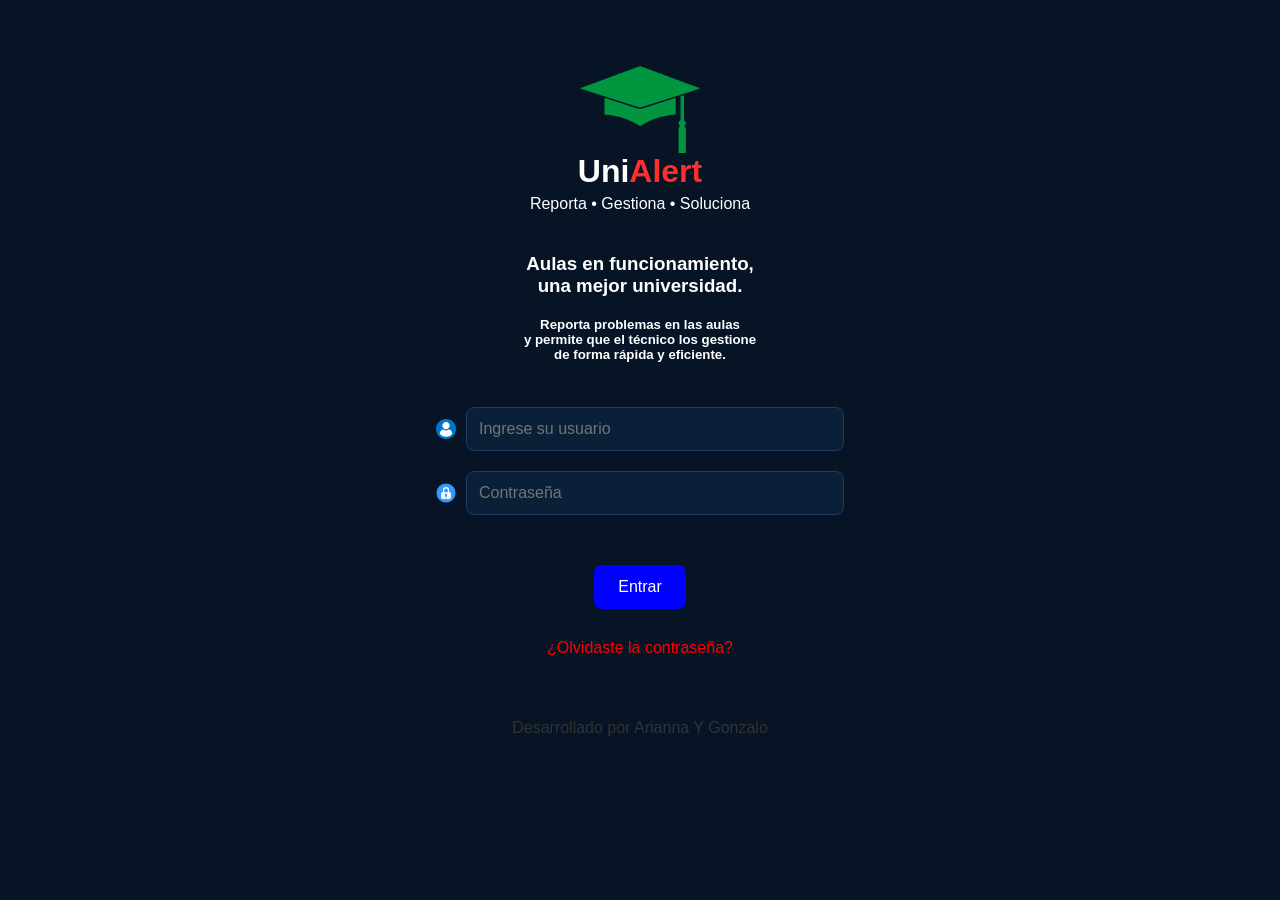
==== index.html @ 7b2cb1c2 "actualizacionn" ====
<!DOCTYPE html>
<html lang="en">
<head>
    <meta charset="UTF-8">
    <meta name="viewport" content="width=device-width, initial-scale=1.0">
    <title>Document</title>
    <link rel="stylesheet" href="css/index.css">
</head>
<body>
    <main>
        <div class="contenedor-logo">
            <img src="img/logo.png" class="logo" alt="">
            <h1>Uni<span class="span-rojo">Alert</span></h1>
        </div>
        <div class="frase-1">
            <p>Reporta &bull; Gestiona &bull; Soluciona </p>
        </div>
        <div class="frase-2">
            <h3>
                Aulas en funcionamiento, <br>
                una mejor universidad.
            </h3>
            <h5>
                Reporta problemas en las aulas <br> y permite que el técnico los gestione <br>
                de forma rápida y eficiente.
            </h5>
        </div>

        <form id="login-form" class="form-login">
            <div>
                <img src="img/user.png" alt="aqui va el usuario">
                <input type="text" placeholder="Ingrese su usuario" name="txtusuario" id="txtusuario" required minlength="1" maxlength="10">
            </div>
            <div>
                <img src="img/pass.png" alt="aqui va la contraseña">
                <input type="password" name="txtpass" id="txtpass" required placeholder="Contraseña" minlength="8">
            </div>
            <button type="submit">Entrar</button>
            <a href="">¿Olvidaste la contraseña?</a>
        </form>
    </main>

    <footer>
        <p style = "text-align: center; color: #333232;">Desarrollado por Arianna Y Gonzalo</p>
    </footer>




    <script src="js/login.js"></script>
</body>
</html>
---- css/index.css ----
*, *::before, *::after {
  margin: 0;
  padding: 0;
  box-sizing: border-box;
}

html {
  width: 100%;
  max-width: 100%;
  overflow-x: clip;
}

html, body {
  margin: 0;
  padding-left: 0;
  padding-right: 0;
  max-width: 100%;
  min-height: 100dvh;
  overflow-x: clip;
  font-size: 16px;
}

:root {
  --safe-top: env(safe-area-inset-top);
  --safe-bottom: env(safe-area-inset-bottom);
  --safe-left: env(safe-area-inset-left);
  --safe-right: env(safe-area-inset-right);
  --bg: #061426;
  --text: #ffffff;
  --accent: #ff2d2d;
}

body {
  background-color: var(--bg);
  color: var(--text);
  font-family: -apple-system, BlinkMacSystemFont, 'Segoe UI', Roboto, sans-serif;

  padding-top: var(--safe-top);
  padding-bottom: var(--safe-bottom);
  padding-left: var(--safe-left);
  padding-right: var(--safe-right);

  -webkit-tap-highlight-color: transparent; /* quita flash azul al tocar */
  overscroll-behavior: none; /* evita scroll elástico */

  display: flex;
  flex-direction: column;
  align-items: center;
}

body > * {
  width: 100%;
  max-width: 480px;
  padding-top: 16px;
  padding-left: 16px;
  padding-right: 16px;
}

img, video, iframe {
  max-width: 100%;
  height: auto;
  display: block;
}

/* Áreas táctiles mínimo 44x44px */
button, a {
  min-height: 44px;
  min-width: 44px;
  cursor: pointer;
  touch-action: manipulation;
  -webkit-user-select: none;
  user-select: none;
}

/*Logo*/
.contenedor-logo{
    display: flex;
    justify-content: center;
    align-items: center;
    flex-direction: column;
}

.contenedor-logo h1{
    color: var(--text);
}

.contenedor-logo .span-rojo{
    color: var(--accent);
}

.logo{
    width: 120px;
    max-width: 40vw;
    height: auto;
    margin-top: 50px;
}

.frase-1{
    color: var(--text);
    text-align: center;
    margin-top: 5px;
}

.frase-2{
    display:flex;
    justify-content: center;
    color: var(--text);
    flex-direction: column;
    align-items: center;
}

.frase-2 h3{
    margin-top: 40px;
    text-align: center;
    overflow-wrap: break-word;
}

.frase-2 h5{
    margin-top: 20px;
    text-align: center;
    overflow-wrap: break-word;
}

form{
    display: flex;
    align-items: center;
    justify-content: center;
    flex-direction: column;
    width: 100%;
    margin-top: 25px;
    gap: 20px;
    padding: 20px;
}

form div{
    display: flex;
    align-items: center;
    justify-content: center;
    width: 100%;
    gap: 10px;
}

form div input{
    flex: 1;
    min-width: 0;
    font-size: 16px;
    padding: 12px;
    border-radius: 8px;
    border: 1px solid #1e3a5f;
    background-color: #0a1f38;
    color: var(--text);
    outline: none;
}


form div input:focus{
    border-color: blue;
}


form div input:not(:placeholder-shown) {
  border-color: #22c55e;
}

form img{
    width: 20px;
    flex-shrink: 0;
}

form button{
    padding: 12px 24px;
    border-radius: 8px;
    border: none;
    background-color: blue;
    color: white;
    font-size: 16px;
    cursor: pointer;
    margin-top: 30px;
}

form a {
  margin-top: 10px;
  color: red;
  text-decoration: none;
}
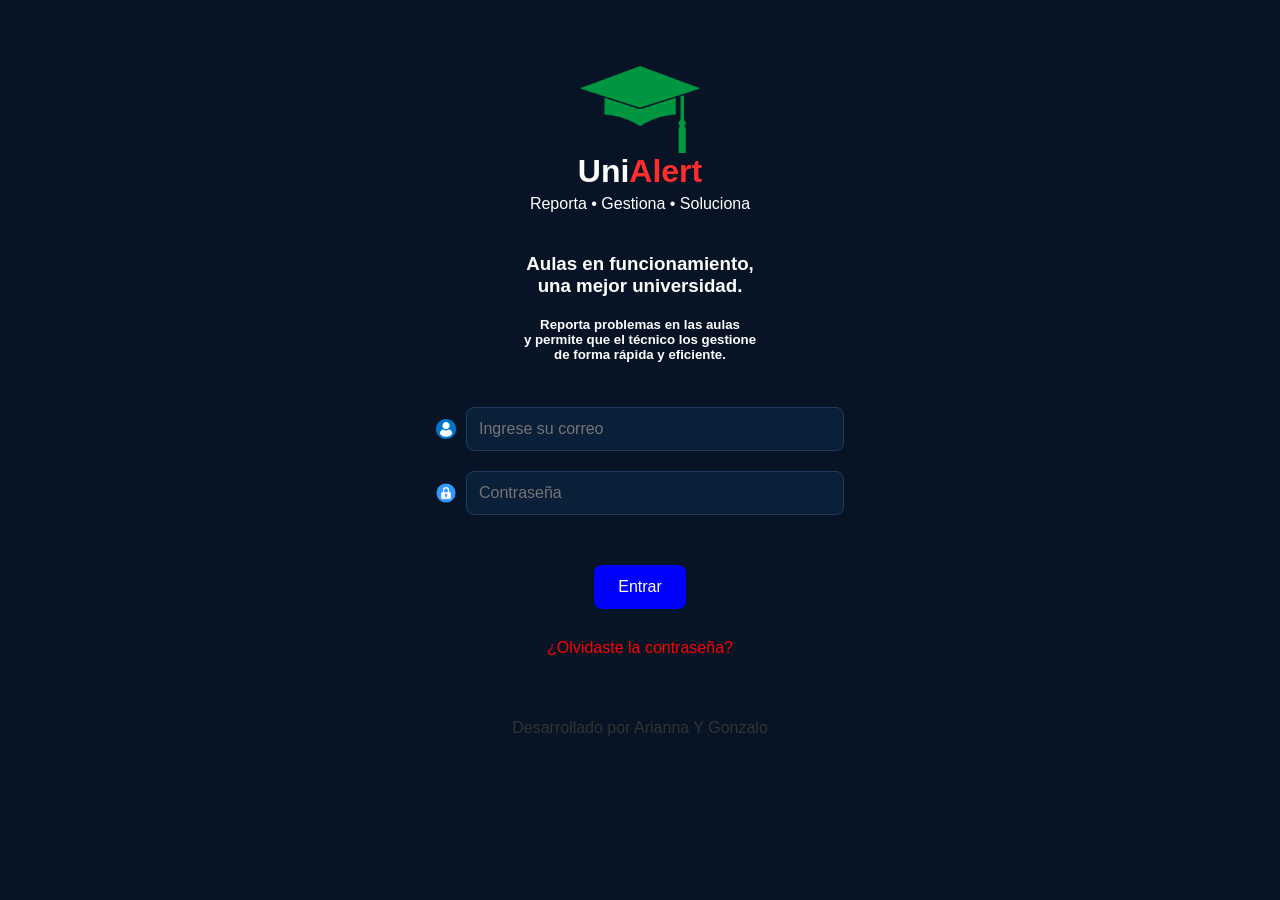
==== commit 5ec964bc: "Add files via upload" ====
--- a/index.html
+++ b/index.html
@@ -3,7 +3,7 @@
 <head>
     <meta charset="UTF-8">
     <meta name="viewport" content="width=device-width, initial-scale=1.0">
-    <title>Document</title>
+    <title>UniAlert</title>
     <link rel="stylesheet" href="css/index.css">
 </head>
 <body>
@@ -28,12 +28,12 @@
 
         <form id="login-form" class="form-login">
             <div>
-                <img src="img/user.png" alt="aqui va el usuario">
-                <input type="text" placeholder="Ingrese su usuario" name="txtusuario" id="txtusuario" required minlength="1" maxlength="10">
+                <img src="img/user.png" alt="usuario">
+                <input type="text" placeholder="Ingrese su correo" name="txtusuario" id="email" required>
             </div>
             <div>
-                <img src="img/pass.png" alt="aqui va la contraseña">
-                <input type="password" name="txtpass" id="txtpass" required placeholder="Contraseña" minlength="8">
+                <img src="img/pass.png" alt="contraseña">
+                <input type="password" name="password" id="password" required placeholder="Contraseña" minlength="8">
             </div>
             <button type="submit">Entrar</button>
             <a href="">¿Olvidaste la contraseña?</a>
@@ -41,11 +41,8 @@
     </main>
 
     <footer>
-        <p style = "text-align: center; color: #333232;">Desarrollado por Arianna Y Gonzalo</p>
+        <p style="text-align: center; color: #333232;">Desarrollado por Arianna Y Gonzalo</p>
     </footer>
-
-
-
 
     <script src="js/login.js"></script>
 </body>
